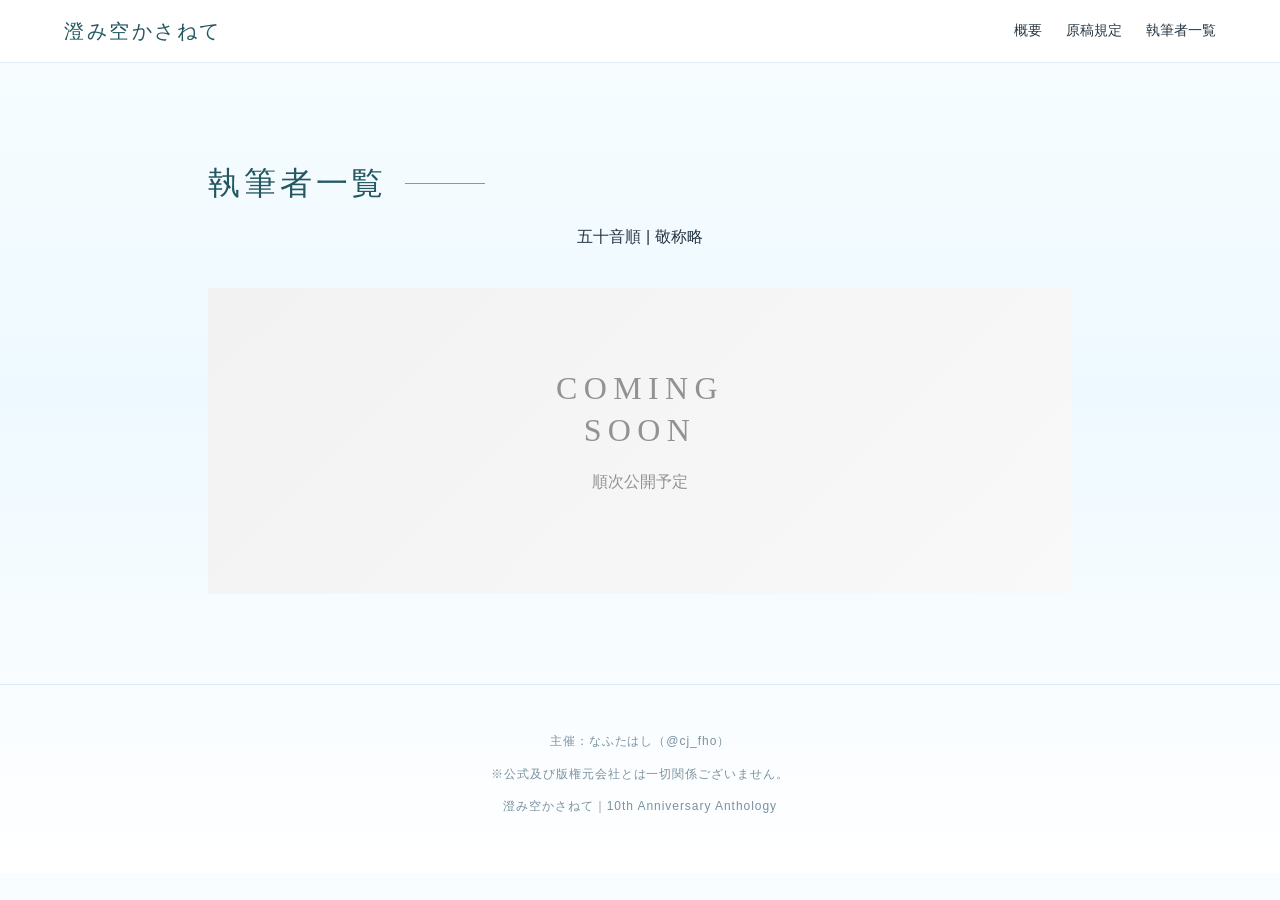
==== authors.html @ e441174b "Add files via upload" ====
<!doctype html>
<html lang="ja">

<head>
    <meta charset="utf-8">
    <meta name="viewport" content="width=device-width,initial-scale=1">
    <meta name="robots" content="noindex,nofollow,noarchive,noimageindex">
    <meta name="googlebot" content="noindex,nofollow,noarchive,noimageindex">
    <title>執筆者一覧｜澄み空かさねて</title>
    <link rel="stylesheet" href="style.css">
    <link rel="icon" href="/icon.png" type="image/x-icon">
</head>

<body>
    <header class="site-header">
        <a class="brand" href="index.html">澄み空かさねて</a>
        <button class="menu" aria-label="メニューを開閉" aria-expanded="false">☰</button>
        <nav>
            <a href="index.html">概要</a>
            <a href="guidelines.html">原稿規定</a>
            <a href="authors.html" aria-current="page">執筆者一覧</a>
            <!--
            <a href="sample.html">サンプル</a>
            <a href="onelai.html">おためしワンライ</a>
            <a href="webonly.html">ウェブオンリー</a>
            -->
        </nav>
    </header>
    <main>
        <section class="section authors-section">
            <h2>執筆者一覧</h2>
            <p class="authors-intro">五十音順 | 敬称略</p>

            <div class="coming">
                <div class="placeholder">COMING<br>SOON</div>
                <p>順次公開予定</p>
            </div>

            <!-- 執筆者を追加するときは author-card を複製してください。
                     サンプル画像を公開する場合は sample-preview の hidden を外し、
                     img の src に画像ファイル名を指定してください。 -->

            <!--
            <div class="author-grid">
                <article class="author-card">
                    <div class="author-sample" hidden>
                        <img class="sample-preview" src="washi_author.png" alt="作品サンプル">
                    </div>
                    <h3 class="author-name">ペンネーム＜小説＞</h3>
                    <div class="author-links">
                        <a class="author-X" href="https://x.com/fho_cj" target="_blank" rel="noopener noreferrer"
                            aria-label="Xアカウント">
                            <img src="x-logo.png" alt="">
                        </a>
                        <a class="author-pixiv" href="https://www.pixiv.net/users/17598611" target="_blank"
                            rel="noopener noreferrer" aria-label="pixivアカウント">
                            <img src="pixiv-logo.png" alt="">
                        </a>
                    </div>
                </article>
                <article class="author-card">
                    <div class="author-sample" hidden>
                        <img class="sample-preview" src="washi.png" alt="作品サンプル">
                    </div>
                    <h3 class="author-name">ペンネーム＜小説＞</h3>
                    <div class="author-links">
                        <a class="author-X" href="https://x.com/fho_cj" target="_blank" rel="noopener noreferrer"
                            aria-label="Xアカウント">
                            <img src="x-logo.png" alt="">
                        </a>
                        <a class="author-pixiv" href="https://www.pixiv.net/users/17598611" target="_blank"
                            rel="noopener noreferrer" aria-label="pixivアカウント">
                            <img src="pixiv-logo.png" alt="">
                        </a>
                    </div>
                </article>
            </div>
            -->
            <!--<p class="small authors-note">※リンク先・サンプル画像は、公開許可を得たもののみ掲載します。</p>-->
        </section>
    </main>
    <footer>
        <p>主催：なふたはし（@cj_fho）</p>
        <p>※公式及び版権元会社とは一切関係ございません。</p>
        <p>澄み空かさねて｜10th Anniversary Anthology</p>
    </footer>
    <script src="script.js"></script>
</body>

</html>
---- style.css ----
:root {
    --deep: #245861;
    --gold: #b89442;
    --text: #263744
}

* {
    box-sizing: border-box
}

body {
    margin: 0;
    color: var(--text);
    font-family: "FOT-UD角ゴ", "Hiragino Kaku Gothic ProN", sans-serif;
    font-size: clamp(0.75rem, calc(0.191rem + 2.8vw), 1.0rem);
    line-height: 1.9;
    background: linear-gradient(#f8fdff, #eef9ff 45%, #fff)
}

.loading {
    position: fixed;
    inset: 0;
    background: linear-gradient(#dff4ff, #fff);
    display: grid;
    place-items: center;
    z-index: 1000;
    animation: out 1.4s 1.2s forwards
}

.loading-logo {
    width: min(70vw, 500px);
    height: auto;
}

.loading-logo:after {
    content: "";
    display: block;
    width: 80px;
    height: 1px;
    background: var(--gold);
    margin: 24px auto
}

.main-logo {
    display: block;
    width: min(80vw, 650px);
    height: auto;
    margin: 0 auto;
}

@keyframes out {
    to {
        opacity: 0;
        visibility: hidden
    }
}

.site-header {
    position: sticky;
    top: 0;
    z-index: 20;
    background: #ffffffe8;
    backdrop-filter: blur(12px);
    border-bottom: 1px solid #dcecf5;
    display: flex;
    align-items: center;
    justify-content: space-between;
    padding: 12px 5vw
}

.brand {
    color: var(--deep);
    text-decoration: none;
    font-family: "BIZ UD明朝";
    letter-spacing: .125em;
    font-size: 1.25rem
}

.site-header nav {
    display: flex;
    gap: 24px
}

.site-header nav a {
    color: var(--text);
    text-decoration: none;
    font-size: .9rem
}

.menu {
    display: none;
    border: 0;
    background: none;
    font-size: 1.5rem
}

.hero {
    min-height: 78vh;
    display: grid;
    place-items: center;
    text-align: center;
    background: radial-gradient(circle at 20% 25%, #fff 0 7%, transparent 27%), linear-gradient(#d9f2ff, #fff 75%);
    position: relative;
    overflow: hidden
}

.sky {
    position: relative;
    z-index: 2
}

.sanka {
    place-items: center;
    text-align: center;
    position: relative;
}

.anniv {
    letter-spacing: .22em;
    text-transform: uppercase;
    color: var(--gold);
    font-size: .78rem
}

.cupname {
    letter-spacing: .15em;
    text-transform: uppercase;
    color: var(--gold);
    font-size: 1.50rem;
    margin: 0
}

.hero h1 {
    font-family: "BIZ UD明朝";
    font-size: clamp(3rem, 8vw, 6.5rem);
    font-weight: 400;
    letter-spacing: .15em;
    color: var(--deep);
    margin: 0
}


.hero-link {
    display: inline-block;
    margin-top: 28px;
    padding: 9px 24px;
    border: thick double #ffffff;
    color: #ffffff;
    text-decoration: none;
    background: #b89442;
}

.section {
    max-width: 920px;
    margin: auto;
    padding: 90px 28px;
}

.section h2 {
    font-family: "BIZ UD明朝";
    color: var(--deep);
    font-size: 2.0rem;
    font-weight: 400;
    letter-spacing: .12em;
    margin: 0 0 0.5rem;
    display: flex;
    align-items: center;
    gap: 18px
}

.section h2:after {
    content: "";
    height: 1px;
    background: var(--gold);
    width: 80px;

    /* アニメーション開始前 */
    transform: scaleX(0);
    transform-origin: left;
    transition: transform 1s ease;
}

/* 表示されたとき */
.section h2.is-visible:after {
    transform: scaleX(1);
}

.section h3 {
    font-family: "BIZ UD明朝";
    color: var(--deep);
    font-size: 1.25rem;
    font-weight: 400;
    margin-top: 55px
}

.section h4 {
    color: var(--deep);
    margin-top: 32px
}

.section li {
    margin: .55em 0
}

.title {
    font-family: "BIZ UD明朝";
    /*background: #e8fcff;*/
    text-align: center;
    padding: 20px 0px;
    margin: 22px 0 30px
}

.subtitle {
    color: #245861;
    font-family: "BIZ UD明朝";
    letter-spacing: .125em;
    font-size: clamp(0.75rem, calc(0.191rem + 2.8vw), 1.25rem);
    /*background: #e8fcff;*/
    /*padding: 20px 20px;
    margin: 22px 0*/
}

.title-honbun {
    color: #b89442;
    font-family: "Source Han Serif JP", "Noto Serif JP", "游明朝", "Yu Mincho", "ヒラギノ明朝 ProN", serif;
    font-size: clamp(2.0rem, 4vw, 3.0rem);
    letter-spacing: .125em;
}

.about {
    color: #245861;
    font-family: "BIZ UD明朝";
    text-align: center;
    font-size: clamp(0.75rem, calc(0.191rem + 2.8vw), 1.0rem);
    /*padding: 1.0rem 0px;*/
    /*margin: 22px 0*/
}


.layered-section {
    position: relative;
    width: 100%;
    /*max-width: 920px;*/
    margin: 70px auto 70px;
    padding: 30px 0 30px;
    box-sizing: border-box;
}


/* 円を配置するエリア */
.layer {
    position: absolute;
    width: 25%;
    aspect-ratio: 1 / 1;
}

/* 左上 */
.layer-back {
    top: -5%;
    left: 5%;
}

/* 右下 */
.layer-front {
    right: 5%;
    bottom: -5%;
}

/* 共通の円 */
.circle {
    position: absolute;
    /*border: 1px solid #777;*/
    border-radius: 50%;
    box-sizing: border-box;
}

/* 大きい円 */
.circle-large {
    width: 100%;
    height: 100%;
}

/* 中くらいの円 */
.circle-middle {
    width: 60%;
    height: 60%;
}

/* 小さい円 */
.circle-small {
    width: 8%;
    height: 8%;
}

/* 左上の大小円 */
.layer-back .circle-large {
    top: 0;
    left: 0;
    background: #4675258a;
}

.layer-back .circle-middle {
    top: 30%;
    left: 40%;
    width: 80%;
    height: 80%;
    background: #117cff8a;
}

.layer-back .circle-small {
    top: 80%;
    left: 23%;
    width: 30%;
    height: 30%;
    border: 1.5px solid #b89442;
    /*background: #ffffffb4;*/
}

/* 右下の大小円 */
.layer-front .circle-large {
    right: 0;
    bottom: 0;
    background: #79a5df93;
}

.layer-front .circle-middle {
    right: 40%;
    bottom: 30%;
    width: 80%;
    height: 80%;
    background: #53ad1296;
}

.layer-front .circle-small {
    right: 25%;
    bottom: 70%;
    width: 50%;
    height: 50%;
    border: 1.5px solid #b89442;
    /*background: #ffffff6e;*/
}

/* 本文エリア */
.layer-content {
    position: relative;
    z-index: 1;
    width: 60%;
    margin: 0 auto;
    padding: 5px 5px;
    box-sizing: border-box;
    /*border: 1px solid #777;*/
    /*background: #eef9ff9c;*/
    text-align: center;
}

.theme-content {
    --theme-background-opacity: 0.70;
    position: relative;
    isolation: isolate;
    color: #b89442;
    font-family: "BIZ UD明朝";
    /*display: inline-block;*/
    /* font-size: clamp(0.75rem, calc(0.191rem + 2.8vw), 1.0rem);*/
    text-align: center;
    font-size: clamp(0.6rem, calc(0.191rem + 2.8vw), 1.0rem);
    letter-spacing: .125em;
    line-height: 8;
    width: 86%;
    padding: 3.2rem .7rem;
    margin: 1.0rem auto;
    box-sizing: border-box;
}

.theme-content::before {
    content: "";
    position: absolute;
    inset: 0;
    z-index: -1;
    background: url("washi.png") repeat;
    opacity: var(--theme-background-opacity);
    pointer-events: none;
}

.theme-content p {
    margin: 0;
    line-height: 2;
}

@media (max-width: 600px) {
    .layered-section {
        padding: 30px 0 30px;
        margin: 40px auto;
    }

    /* 円を配置するエリア */
    .layer {
        width: 35%;
    }

    /* 左上 */
    .layer-back {
        left: -2%;
        top: -2%;
    }

    /* 右下 */
    .layer-front {
        right: -2%;
        bottom: -2%;
    }

    .layer-content {
        width: 100%;
        margin: 0 auto;
        padding: 0;
    }

    .theme-content {
        width: 86%;
        padding: 2.4rem 1rem;
        font-size: clamp(0.5rem, calc(0.191rem + 2.8vw), 0.8rem);
        letter-spacing: .1em;
    }
}



.notice {
    background: #ffffffcc;
    border-left: 3px solid var(--gold);
    padding: 18px 22px;
    margin: 22px 0
}

.nglist {
    background: #aed5dd;
    padding: 10px 26px;
    font-size: .75rem;
    line-height: 1.2rem;
    /* margin: 22px 0*/
}

.timeline {
    border-left: 1px solid #b9d4e4;
    margin-left: 10px
}

.timeline div {
    position: relative;
    padding: 8px 0 8px 28px
}

.timeline div:before {
    content: "";
    position: absolute;
    left: -5px;
    top: 20px;
    width: 9px;
    height: 9px;
    border-radius: 50%;
    background: var(--gold)
}

.timeline b,
.timeline span {
    display: block
}

.timeline b {
    color: var(--deep)
}

.ng {
    color: #0026ff
}

.small,
small {
    font-size: .78rem;
    color: #6e7f88
}

.coming {
    text-align: center;
    padding: 80px 20px;
    background: linear-gradient(135deg, #eef3f5, #f7f9fa);
    filter: grayscale(1);
    color: #87949a
}

.placeholder {
    font-family: "BIZ UD明朝";
    font-size: 2rem;
    letter-spacing: .2em;
    line-height: 1.3
}

.text-link,
a {
    color: var(--deep)
}

footer {
    text-align: center;
    padding: 45px 20px;
    min-height: 145px;
    border-top: 1px solid #dcecf5;
    color: #7a929f;
    font-size: .75rem;
    letter-spacing: .08em
}

footer p {
    margin: 0 0 10px
}


.hanten {
    text-emphasis: dot;
    /* 点をつける */
}

.vertical-text {
    writing-mode: vertical-rl;
}

/* アニメーション前の初期状態 */
.fade-up {
    opacity: 0;
    transform: translateY(30px);
    transition: opacity 2.0s ease, transform 2.0s ease;
    /* 0.8秒かけて変化 */
}

/* 画面内に入ったときの状態 */
.fade-up.is-show {
    opacity: 1;
    transform: translateY(0);
}


@media(max-width:700px) {
    .site-header nav {
        display: none
    }

    .menu {
        display: block
    }

    .site-header nav.open {
        display: flex;
        position: absolute;
        top: 59px;
        left: 0;
        right: 0;
        background: #fff;
        flex-direction: column;
        padding: 15px 5vw;
        gap: 5px
    }

    .site-header nav.open a {
        padding: 8px
    }

    .section {
        padding: 65px 20px
    }

    .hero h1 {
        font-size: 3rem
    }
}



/* 執筆者一覧 */
.authors-intro {
    text-align: center;
    margin: 0 0 36px;
}

.author-grid {
    display: grid;
    grid-template-columns: minmax(0, 1fr);
    gap: 28px;
    align-items: stretch;
}

.author-card {
    min-width: 0;
    padding: 22px;
    border: 1px solid #ffffff;
    background-color: #eeeeee;
    background-image: url("washi_author.png");
    background-repeat: repeat;
    background-size: 400px 400px;
    background-position: top left;
    text-align: center;
}

.author-sample {
    margin: 0 0 18px;
}

.author-sample[hidden] {
    display: none;
}

.author-sample img {
    display: block;
    width: 100%;
    aspect-ratio: 2 / 1;
    object-fit: cover;
    border: 1px solid #b7b7b7;
}

.author-name {
    margin: 0 0 24px !important;
    color: #245861 !important;
    font-size: 1.25rem !important;
    overflow-wrap: anywhere;
}

.author-links {
    display: flex;
    justify-content: space-around;
    align-items: center;
    gap: 12px;
}

.author-social {
    display: inline-flex;
    align-items: center;
    justify-content: center;
    gap: 8px;
    color: #52616a;
    text-decoration: none;
    overflow-wrap: anywhere;
}

.author-X img {
    width: 20px;
    height: 20px;
    object-fit: contain;
}

.author-pixiv img {
    width: auto;
    height: 26px;
    object-fit: contain;
}

.author-X:hover,
.author-pixiv:hover {
    opacity: .72;
}

.authors-note {
    margin-top: 22px;
    text-align: center;
}

/* 企画ページ */
.event-page h3 {
    border-bottom: 1px solid var(--gold);
    padding-bottom: 8px;
}

.event-page li {
    margin: .8em 0;
}

.event-schedule {
    display: grid;
    grid-template-columns: minmax(0, 1fr);
    gap: 12px;
    margin: 24px 0;
}

.event-schedule>div {
    padding: 16px 20px;
    background: #ffffffc9;
    border-left: 3px solid var(--gold);
}

.event-schedule time {
    color: var(--deep);
    font-weight: 600;
}

.event-schedule p {
    margin: 4px 0 0;
}

.webonly-announcement {
    margin: 36px auto;
    padding: 42px 20px;
    text-align: center;
    background: #ffffffb9;
    border: 1px solid #dcecf5;
}

.webonly-date {
    color: var(--deep);
    font-family: "BIZ UD明朝", serif;
    font-size: clamp(1.25rem, 3vw, 1.8rem);
    letter-spacing: .08em;
}

@media (min-width: 700px) {
    .author-grid {
        grid-template-columns: repeat(2, minmax(0, 1fr));
        gap: 32px;
    }

    .author-card {
        padding: 22px 28px;
    }

    /*
    .event-schedule {
        grid-template-columns: repeat(3, minmax(0, 1fr));
    }
        */

}
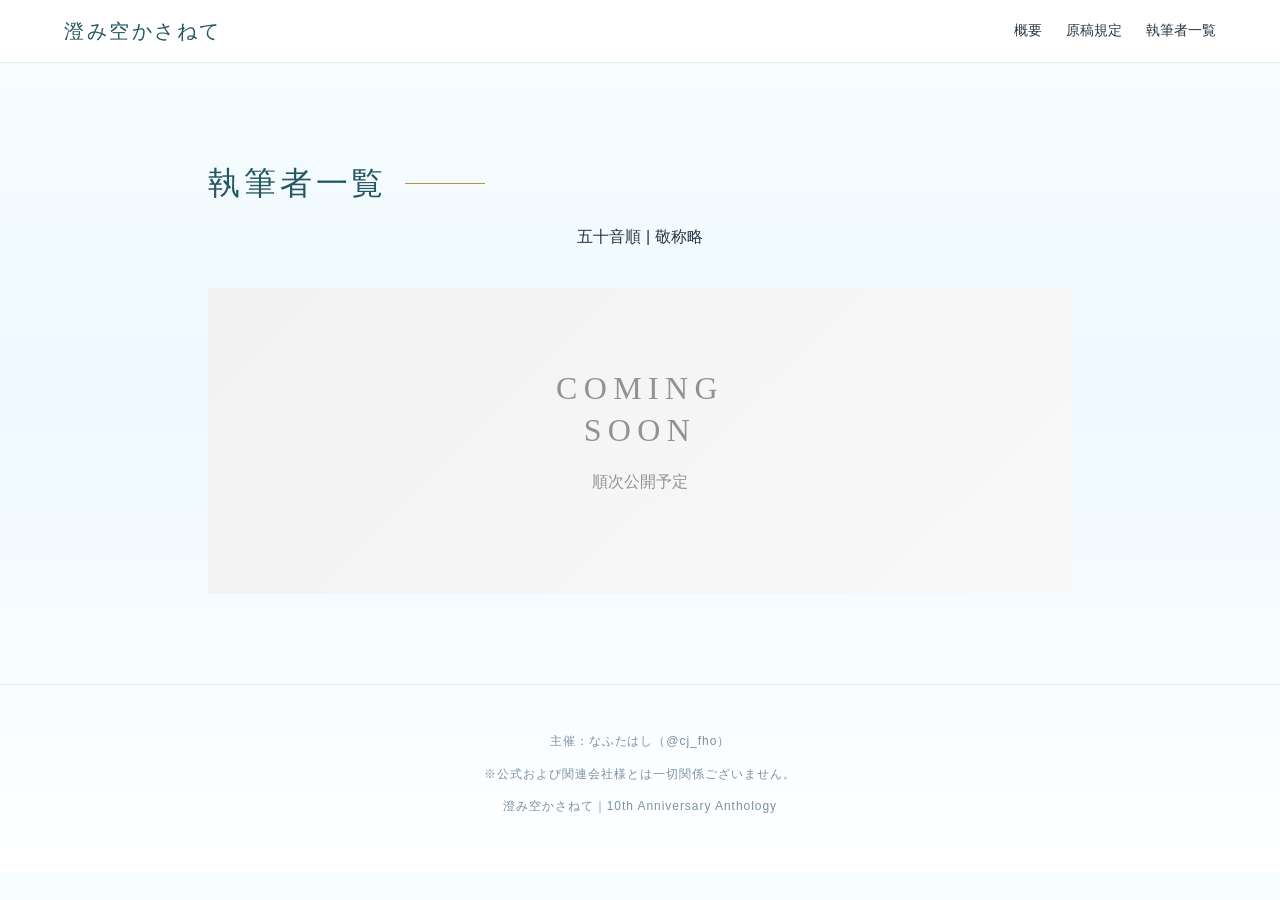
==== commit 49f5747e: "Add files via upload" ====
--- a/authors.html
+++ b/authors.html
@@ -81,7 +81,7 @@
     </main>
     <footer>
         <p>主催：なふたはし（@cj_fho）</p>
-        <p>※公式及び版権元会社とは一切関係ございません。</p>
+        <p>※公式および関連会社様とは一切関係ございません。</p>
         <p>澄み空かさねて｜10th Anniversary Anthology</p>
     </footer>
     <script src="script.js"></script>
--- a/style.css
+++ b/style.css
@@ -71,7 +71,7 @@
 .brand {
     color: var(--deep);
     text-decoration: none;
-    font-family: "BIZ UD明朝";
+    font-family: "BIZ UDP明朝";
     letter-spacing: .125em;
     font-size: 1.25rem
 }
@@ -94,15 +94,49 @@
     font-size: 1.5rem
 }
 
+
+
+
+
 .hero {
     min-height: 78vh;
     display: grid;
     place-items: center;
     text-align: center;
-    background: radial-gradient(circle at 20% 25%, #fff 0 7%, transparent 27%), linear-gradient(#d9f2ff, #fff 75%);
+
+    background:
+        linear-gradient(135deg,
+            #d9f2ff,
+            #ffffff,
+            #c8e9f8,
+            #f8fdff);
+    background-size: 300% 300%;
+    animation: marble-flow 10s ease-in-out infinite alternate;
+
     position: relative;
-    overflow: hidden
-}
+    overflow: hidden;
+}
+
+@keyframes marble-flow {
+    0% {
+        background-position: 0% 30%;
+    }
+
+    50% {
+        background-position: 100% 70%;
+    }
+
+    100% {
+        background-position: 0% 30%;
+    }
+}
+
+@media (max-width: 600px) {
+    .hero {
+        animation: marble-flow 6s ease-in-out infinite alternate;
+    }
+}
+
 
 .sky {
     position: relative;
@@ -122,16 +156,8 @@
     font-size: .78rem
 }
 
-.cupname {
-    letter-spacing: .15em;
-    text-transform: uppercase;
-    color: var(--gold);
-    font-size: 1.50rem;
-    margin: 0
-}
-
 .hero h1 {
-    font-family: "BIZ UD明朝";
+    font-family: "BIZ UDP明朝";
     font-size: clamp(3rem, 8vw, 6.5rem);
     font-weight: 400;
     letter-spacing: .15em;
@@ -157,7 +183,7 @@
 }
 
 .section h2 {
-    font-family: "BIZ UD明朝";
+    font-family: "BIZ UDP明朝";
     color: var(--deep);
     font-size: 2.0rem;
     font-weight: 400;
@@ -186,7 +212,7 @@
 }
 
 .section h3 {
-    font-family: "BIZ UD明朝";
+    font-family: "BIZ UDP明朝";
     color: var(--deep);
     font-size: 1.25rem;
     font-weight: 400;
@@ -203,37 +229,135 @@
 }
 
 .title {
-    font-family: "BIZ UD明朝";
+    font-family: "BIZ UDP明朝";
     /*background: #e8fcff;*/
     text-align: center;
     padding: 20px 0px;
-    margin: 22px 0 30px
+    margin: 22px 0 2px
 }
 
 .subtitle {
     color: #245861;
-    font-family: "BIZ UD明朝";
-    letter-spacing: .125em;
+    font-family: "BIZ UDP明朝";
     font-size: clamp(0.75rem, calc(0.191rem + 2.8vw), 1.25rem);
+    letter-spacing: .4em;
+    line-height: 2.8;
     /*background: #e8fcff;*/
     /*padding: 20px 20px;
     margin: 22px 0*/
 }
 
 .title-honbun {
+    width: 90%;
     color: #b89442;
     font-family: "Source Han Serif JP", "Noto Serif JP", "游明朝", "Yu Mincho", "ヒラギノ明朝 ProN", serif;
-    font-size: clamp(2.0rem, 4vw, 3.0rem);
-    letter-spacing: .125em;
+    font-size: clamp(1.7rem, 4vw, 3.0rem);
+    letter-spacing: .25em;
+    padding: 20px 0px;
+    margin: 0 auto;
+    position: relative;
+    z-index: 1;
+    text-align: center;
+}
+
+@media (max-width: 600px) {
+    .title-honbun {
+        width: 100%;
+    }
+}
+
+.title-decoration {
+    position: relative;
+    width: 100%;
+    margin: 35px auto;
+}
+
+.title-decoration .layer {
+    width: clamp(48px, 8vw, 78px);
+    z-index: 0;
+    pointer-events: none;
+}
+
+.title-decoration .layer-back {
+    top: -10%;
+    left: 8%;
+}
+
+.title-decoration .layer-front {
+    right: 8%;
+    bottom: -10%;
+}
+
+@media (max-width: 600px) {
+    .title-decoration .layer-back {
+        top: -10%;
+        left: 4%;
+    }
+
+    .title-decoration .layer-front {
+        right: 4%;
+        bottom: -10%;
+    }
+}
+
+.title-decoration .circle {
+    opacity: 1;
+    transform: none;
+}
+
+.title-decoration.is-pending:not(.is-show) .circle {
+    opacity: 0;
+    transform: scale(.12) rotate(-45deg);
+}
+
+.title-decoration.is-show .circle {
+    animation: title-flower-bloom 2.9s cubic-bezier(.2, .8, .2, 1) forwards;
+}
+
+.title-decoration .circle-middle {
+    animation-delay: 2.22s;
+}
+
+@keyframes title-flower-bloom {
+    0% {
+        opacity: 0;
+        transform: scale(.12) rotate(-45deg);
+    }
+
+    70% {
+        opacity: 1;
+        transform: scale(1.08) rotate(5deg);
+    }
+
+    100% {
+        opacity: 1;
+        transform: scale(1) rotate(0);
+    }
+}
+
+@media (prefers-reduced-motion: reduce) {
+    .title-decoration .circle {
+        opacity: 1;
+        transform: none;
+        animation: none;
+    }
 }
 
 .about {
     color: #245861;
-    font-family: "BIZ UD明朝";
-    text-align: center;
-    font-size: clamp(0.75rem, calc(0.191rem + 2.8vw), 1.0rem);
-    /*padding: 1.0rem 0px;*/
-    /*margin: 22px 0*/
+    font-family: "BIZ UDP明朝", "Source Han Serif JP", "Noto Serif JP", "游明朝", "Yu Mincho", "ヒラギノ明朝 ProN", serif;
+    text-align: center;
+    font-size: clamp(0.45rem, calc(0.191rem + 2.8vw), 1.0rem);
+    letter-spacing: .2em;
+    line-height: 2.7;
+    margin: 60px 5px 90px;
+    padding: 1.0rem 0px;
+}
+
+@media (max-width: 600px) {
+    .about {
+        font-size: clamp(0.45rem, calc(0.191rem + 2.8vw), 0.75rem);
+    }
 }
 
 
@@ -250,20 +374,7 @@
 /* 円を配置するエリア */
 .layer {
     position: absolute;
-    width: 25%;
     aspect-ratio: 1 / 1;
-}
-
-/* 左上 */
-.layer-back {
-    top: -5%;
-    left: 5%;
-}
-
-/* 右下 */
-.layer-front {
-    right: 5%;
-    bottom: -5%;
 }
 
 /* 共通の円 */
@@ -276,35 +387,33 @@
 
 /* 大きい円 */
 .circle-large {
-    width: 100%;
-    height: 100%;
+    width: 70%;
+    height: 70%;
 }
 
 /* 中くらいの円 */
 .circle-middle {
-    width: 60%;
-    height: 60%;
+    width: 50%;
+    height: 50%;
 }
 
 /* 小さい円 */
 .circle-small {
-    width: 8%;
-    height: 8%;
+    width: 35%;
+    height: 35%;
 }
 
 /* 左上の大小円 */
 .layer-back .circle-large {
     top: 0;
     left: 0;
-    background: #4675258a;
+    background: #79a5df93;
 }
 
 .layer-back .circle-middle {
-    top: 30%;
-    left: 40%;
-    width: 80%;
-    height: 80%;
-    background: #117cff8a;
+    top: 20%;
+    left: 50%;
+    background: #53ad1296;
 }
 
 .layer-back .circle-small {
@@ -320,15 +429,13 @@
 .layer-front .circle-large {
     right: 0;
     bottom: 0;
-    background: #79a5df93;
+    background: #4675258a;
 }
 
 .layer-front .circle-middle {
-    right: 40%;
-    bottom: 30%;
-    width: 80%;
-    height: 80%;
-    background: #53ad1296;
+    bottom: 20%;
+    right: 50%;
+    background: #117cff8a;
 }
 
 .layer-front .circle-small {
@@ -354,20 +461,19 @@
 }
 
 .theme-content {
-    --theme-background-opacity: 0.70;
+    --theme-background-opacity: 0.90;
     position: relative;
     isolation: isolate;
-    color: #b89442;
-    font-family: "BIZ UD明朝";
+    border: 0.7px solid #b89442;
+    color: #245861;
+    font-family: "BIZ UDP明朝";
     /*display: inline-block;*/
-    /* font-size: clamp(0.75rem, calc(0.191rem + 2.8vw), 1.0rem);*/
     text-align: center;
     font-size: clamp(0.6rem, calc(0.191rem + 2.8vw), 1.0rem);
-    letter-spacing: .125em;
-    line-height: 8;
-    width: 86%;
-    padding: 3.2rem .7rem;
-    margin: 1.0rem auto;
+    letter-spacing: .4em;
+    width: 110%;
+    padding: 40px 10px;
+    margin: 60px auto;
     box-sizing: border-box;
 }
 
@@ -382,8 +488,12 @@
 }
 
 .theme-content p {
-    margin: 0;
-    line-height: 2;
+    margin: 60px auto;
+    line-height: 2.7;
+}
+
+.theme-content a {
+    color: #b89442;
 }
 
 @media (max-width: 600px) {
@@ -392,21 +502,8 @@
         margin: 40px auto;
     }
 
-    /* 円を配置するエリア */
-    .layer {
-        width: 35%;
-    }
-
-    /* 左上 */
-    .layer-back {
-        left: -2%;
-        top: -2%;
-    }
-
-    /* 右下 */
-    .layer-front {
-        right: -2%;
-        bottom: -2%;
+    .title-decoration .layer {
+        width: clamp(42px, 12vw, 64px);
     }
 
     .layer-content {
@@ -416,11 +513,17 @@
     }
 
     .theme-content {
-        width: 86%;
+        width: 93%;
         padding: 2.4rem 1rem;
         font-size: clamp(0.5rem, calc(0.191rem + 2.8vw), 0.8rem);
         letter-spacing: .1em;
     }
+
+    .theme-content p {
+        margin: 40px auto;
+        line-height: 2.7;
+    }
+
 }
 
 
@@ -470,10 +573,6 @@
     color: var(--deep)
 }
 
-.ng {
-    color: #0026ff
-}
-
 .small,
 small {
     font-size: .78rem;
@@ -489,13 +588,12 @@
 }
 
 .placeholder {
-    font-family: "BIZ UD明朝";
+    font-family: "BIZ UDP明朝";
     font-size: 2rem;
     letter-spacing: .2em;
     line-height: 1.3
 }
 
-.text-link,
 a {
     color: var(--deep)
 }
@@ -573,8 +671,6 @@
     }
 }
 
-
-
 /* 執筆者一覧 */
 .authors-intro {
     text-align: center;
@@ -704,7 +800,7 @@
 
 .webonly-date {
     color: var(--deep);
-    font-family: "BIZ UD明朝", serif;
+    font-family: "BIZ UDP明朝", serif;
     font-size: clamp(1.25rem, 3vw, 1.8rem);
     letter-spacing: .08em;
 }
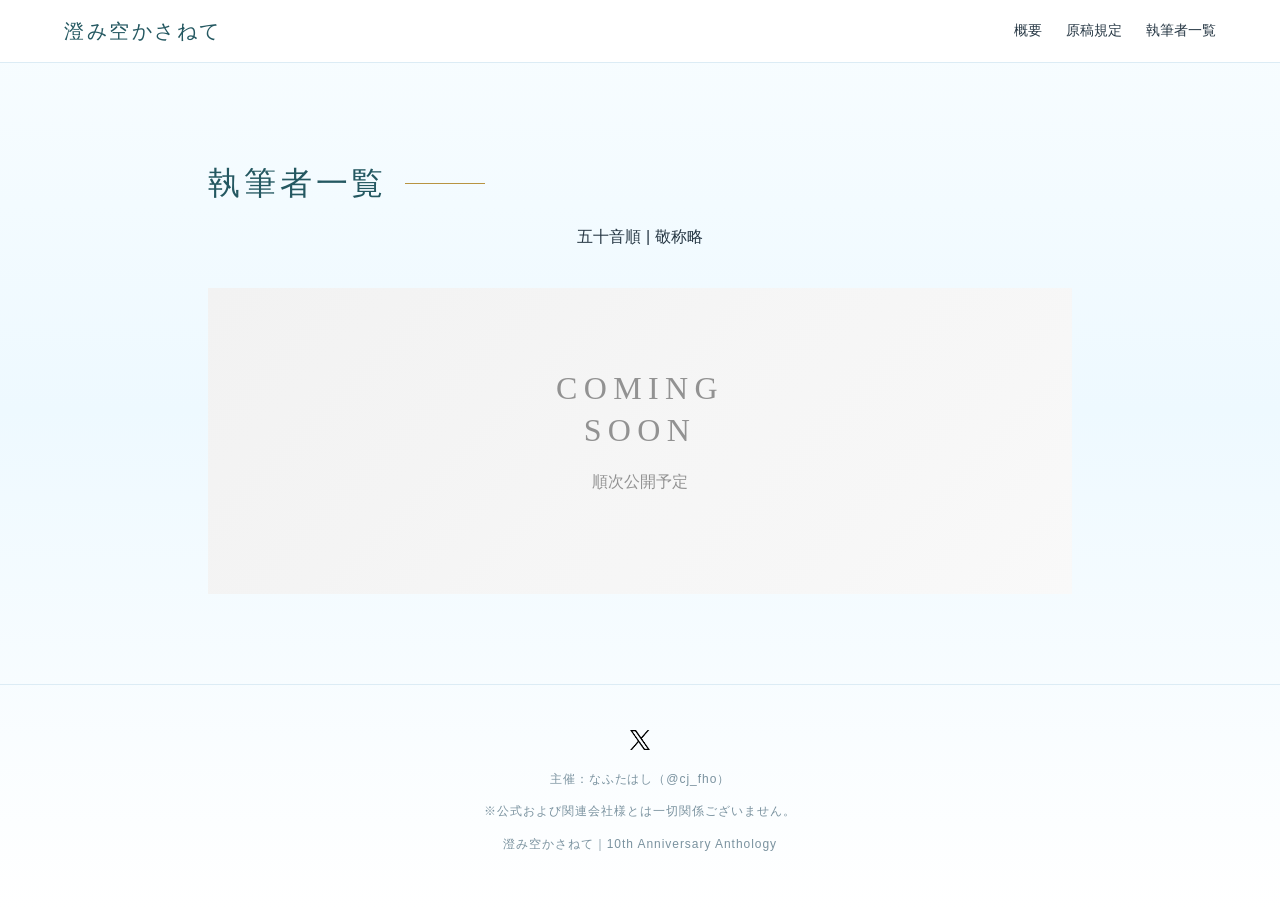
==== commit d9d5fd28: "Add files via upload" ====
--- a/authors.html
+++ b/authors.html
@@ -21,7 +21,7 @@
             <a href="authors.html" aria-current="page">執筆者一覧</a>
             <!--
             <a href="sample.html">サンプル</a>
-            <a href="onelai.html">おためしワンライ</a>
+            <a href="onewrite.html">おためしワンライ</a>
             <a href="webonly.html">ウェブオンリー</a>
             -->
         </nav>
@@ -80,6 +80,10 @@
         </section>
     </main>
     <footer>
+        <p><a class="author-X" href="https://x.com/kuro_sora_10th" target="_blank" rel="noopener noreferrer"
+                aria-label="Xアカウント">
+                <img src="x-logo.png" alt="">
+            </a></p>
         <p>主催：なふたはし（@cj_fho）</p>
         <p>※公式および関連会社様とは一切関係ございません。</p>
         <p>澄み空かさねて｜10th Anniversary Anthology</p>
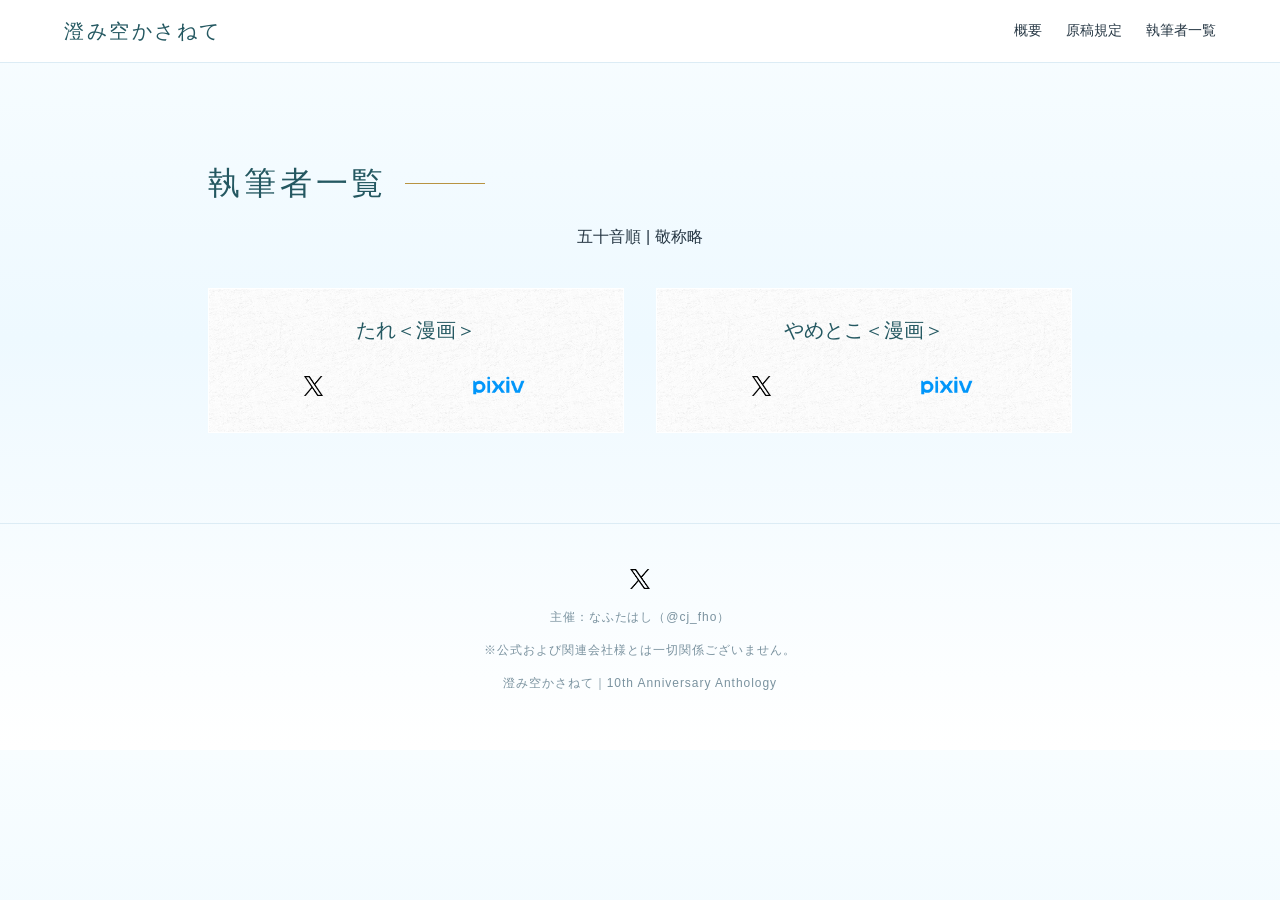
==== commit 2ba31792: "Add files via upload" ====
--- a/authors.html
+++ b/authors.html
@@ -31,33 +31,54 @@
             <h2>執筆者一覧</h2>
             <p class="authors-intro">五十音順 | 敬称略</p>
 
+            <!--
             <div class="coming">
                 <div class="placeholder">COMING<br>SOON</div>
                 <p>順次公開予定</p>
             </div>
+-->
 
             <!-- 執筆者を追加するときは author-card を複製してください。
                      サンプル画像を公開する場合は sample-preview の hidden を外し、
                      img の src に画像ファイル名を指定してください。 -->
 
-            <!--
+
             <div class="author-grid">
                 <article class="author-card">
                     <div class="author-sample" hidden>
                         <img class="sample-preview" src="washi_author.png" alt="作品サンプル">
                     </div>
-                    <h3 class="author-name">ペンネーム＜小説＞</h3>
+                    <h3 class="author-name">たれ＜漫画＞</h3>
                     <div class="author-links">
-                        <a class="author-X" href="https://x.com/fho_cj" target="_blank" rel="noopener noreferrer"
+                        <a class="author-X" href="https://x.com/gchr_kbuc" target="_blank" rel="noopener noreferrer"
                             aria-label="Xアカウント">
                             <img src="x-logo.png" alt="">
                         </a>
-                        <a class="author-pixiv" href="https://www.pixiv.net/users/17598611" target="_blank"
+                        <a class="author-pixiv" href="https://www.pixiv.net/users/6672672" target="_blank"
                             rel="noopener noreferrer" aria-label="pixivアカウント">
                             <img src="pixiv-logo.png" alt="">
                         </a>
                     </div>
                 </article>
+
+                <article class="author-card">
+                    <div class="author-sample" hidden>
+                        <img class="sample-preview" src="washi_author.png" alt="作品サンプル">
+                    </div>
+                    <h3 class="author-name">やめとこ＜漫画＞</h3>
+                    <div class="author-links">
+                        <a class="author-X" href="https://x.com/yametokoP" target="_blank" rel="noopener noreferrer"
+                            aria-label="Xアカウント">
+                            <img src="x-logo.png" alt="">
+                        </a>
+                        <a class="author-pixiv" href="https://www.pixiv.net/users/299497" target="_blank"
+                            rel="noopener noreferrer" aria-label="pixivアカウント">
+                            <img src="pixiv-logo.png" alt="">
+                        </a>
+                    </div>
+                </article>
+
+                <!--
                 <article class="author-card">
                     <div class="author-sample" hidden>
                         <img class="sample-preview" src="washi.png" alt="作品サンプル">
@@ -74,8 +95,9 @@
                         </a>
                     </div>
                 </article>
+            -->
             </div>
-            -->
+
             <!--<p class="small authors-note">※リンク先・サンプル画像は、公開許可を得たもののみ掲載します。</p>-->
         </section>
     </main>
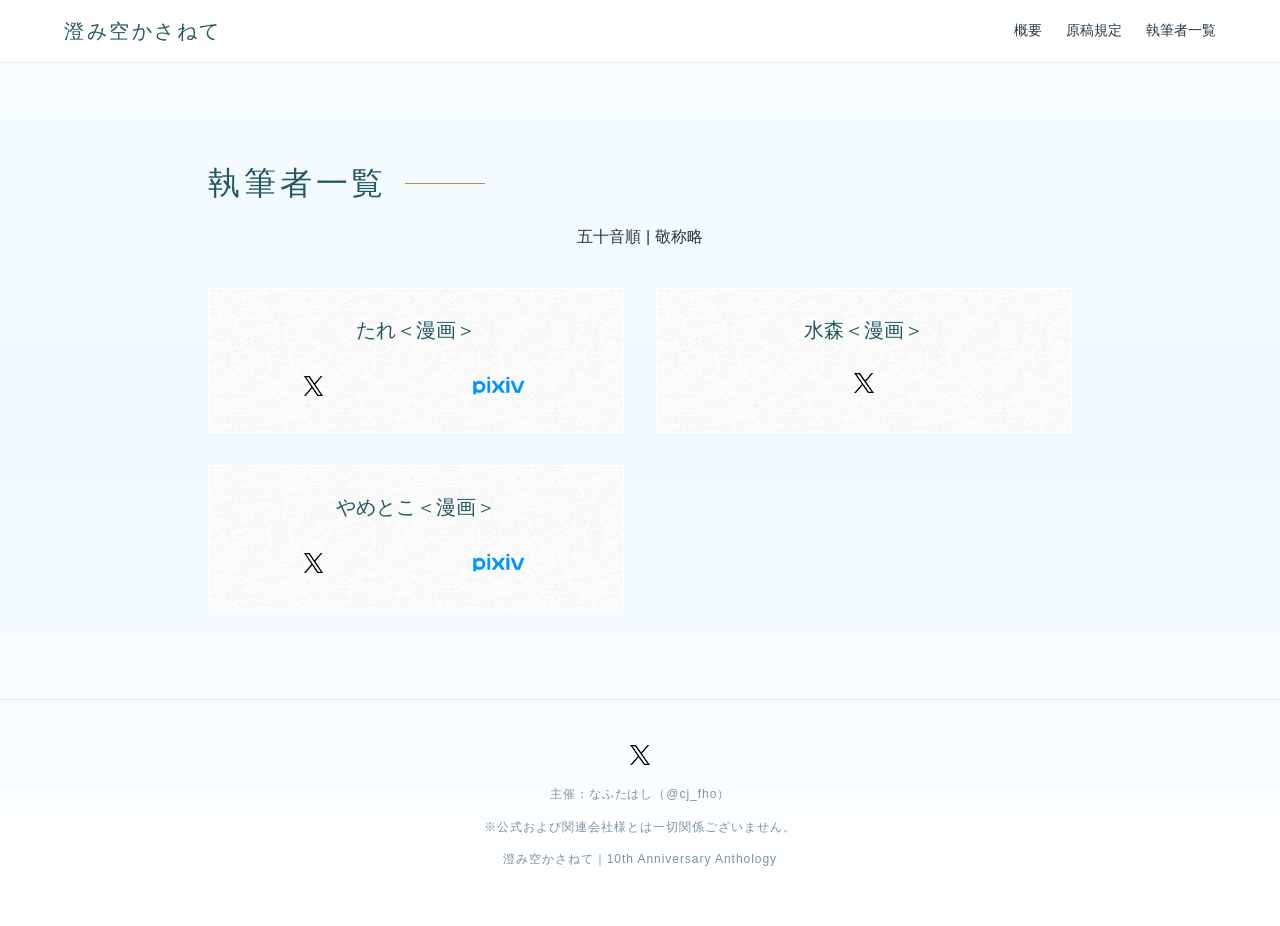
==== commit a513218b: "Add files via upload" ====
--- a/authors.html
+++ b/authors.html
@@ -44,6 +44,7 @@
 
 
             <div class="author-grid">
+
                 <article class="author-card">
                     <div class="author-sample" hidden>
                         <img class="sample-preview" src="washi_author.png" alt="作品サンプル">
@@ -58,6 +59,25 @@
                             rel="noopener noreferrer" aria-label="pixivアカウント">
                             <img src="pixiv-logo.png" alt="">
                         </a>
+                    </div>
+                </article>
+
+                <article class="author-card">
+                    <div class="author-sample" hidden>
+                        <img class="sample-preview" src="washi_author.png" alt="作品サンプル">
+                    </div>
+                    <h3 class="author-name">水森＜漫画＞</h3>
+                    <div class="author-links">
+                        <a class="author-X" href="https://x.com/mizumori_0703" target="_blank" rel="noopener noreferrer"
+                            aria-label="Xアカウント">
+                            <img src="x-logo.png" alt="">
+                        </a>
+                        <!--
+                        <a class="author-pixiv" href="https://www.pixiv.net/users/6672672" target="_blank"
+                            rel="noopener noreferrer" aria-label="pixivアカウント">
+                            <img src="pixiv-logo.png" alt="">
+                        </a>
+                        -->
                     </div>
                 </article>
 
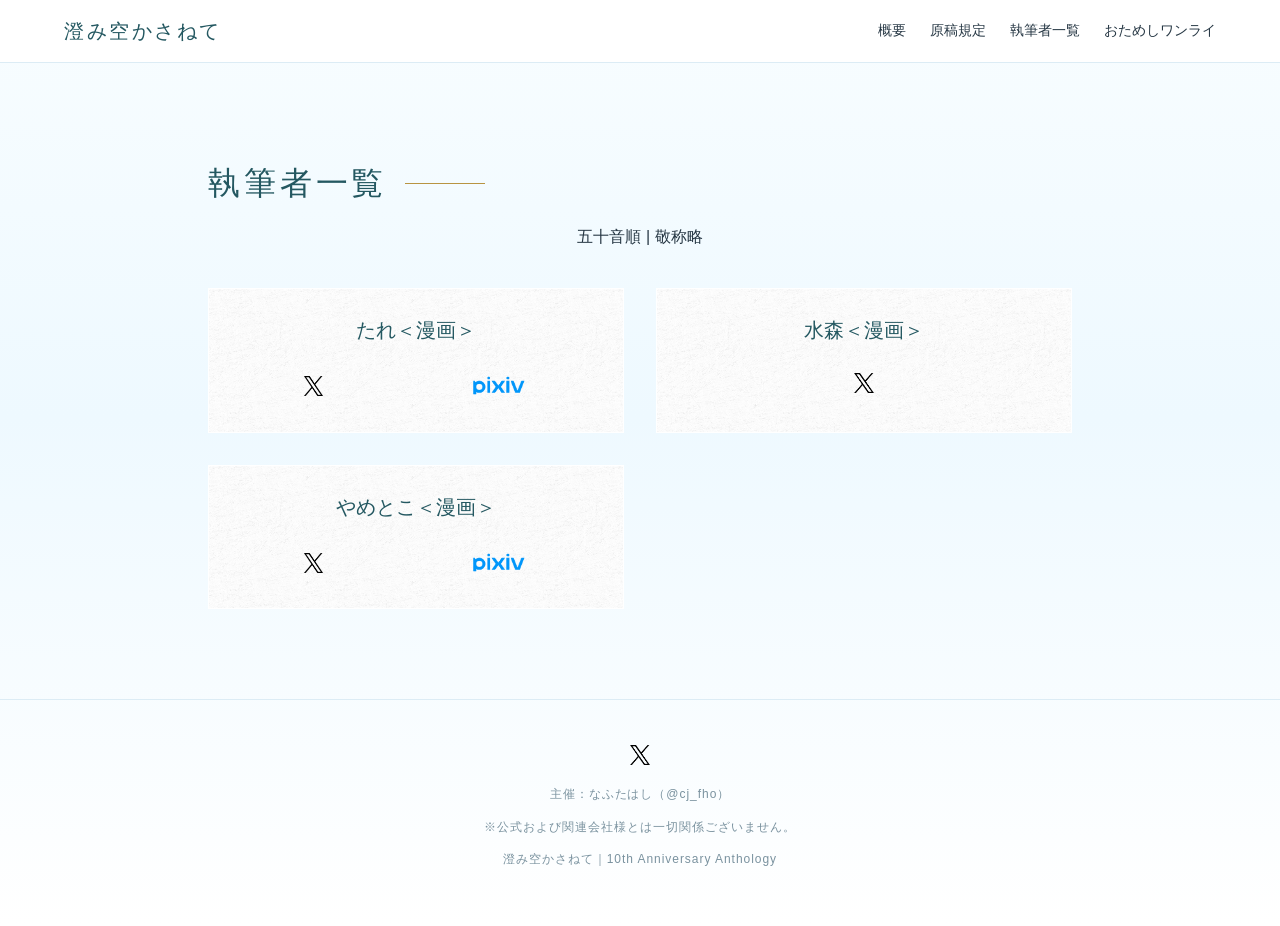
==== commit d52ee966: "Add files via upload" ====
--- a/authors.html
+++ b/authors.html
@@ -19,9 +19,9 @@
             <a href="index.html">概要</a>
             <a href="guidelines.html">原稿規定</a>
             <a href="authors.html" aria-current="page">執筆者一覧</a>
+            <a href="onewrite.html">おためしワンライ</a>
             <!--
             <a href="sample.html">サンプル</a>
-            <a href="onewrite.html">おためしワンライ</a>
             <a href="webonly.html">ウェブオンリー</a>
             -->
         </nav>
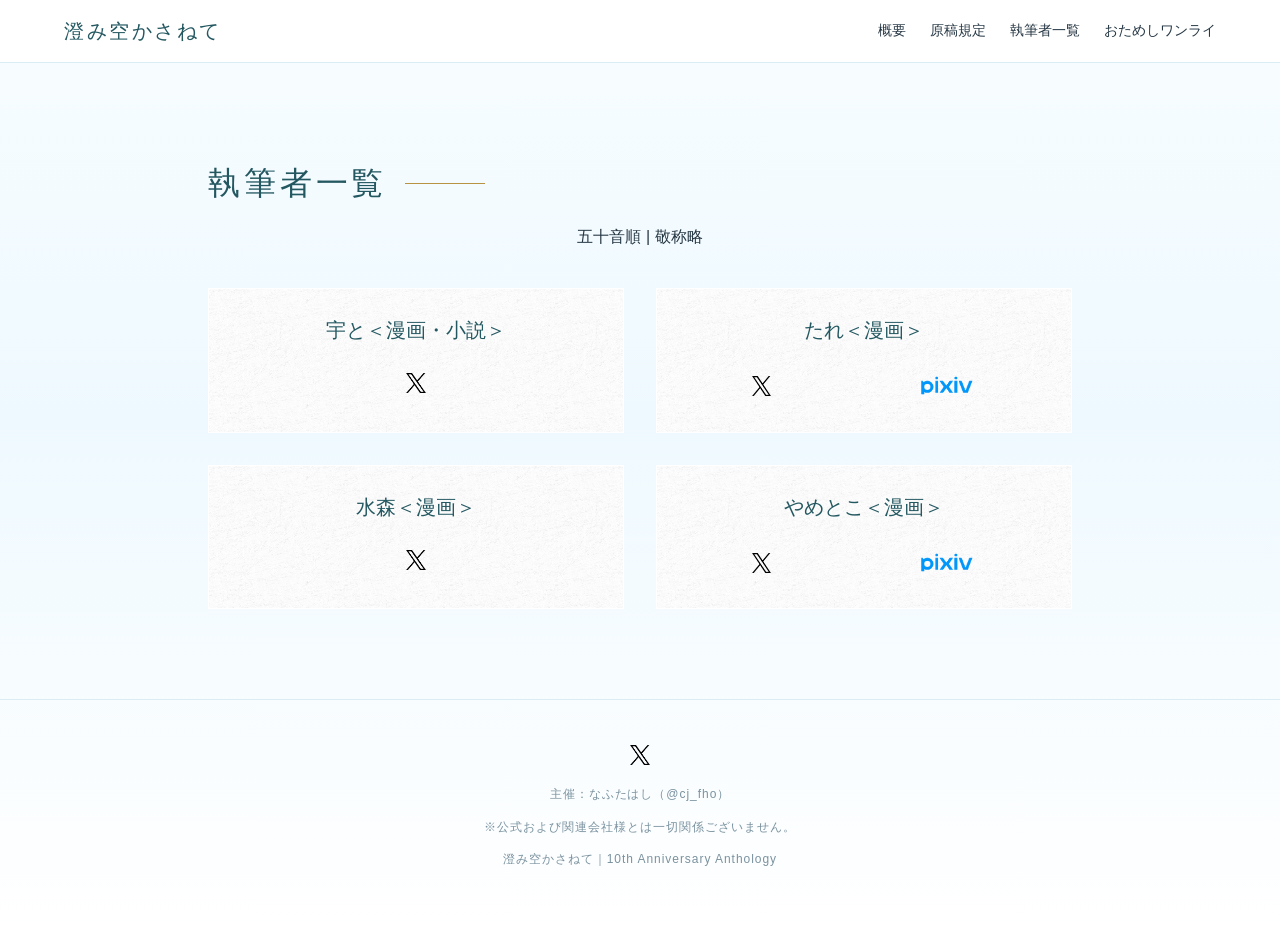
==== commit 4a6de3c4: "Add files via upload" ====
--- a/authors.html
+++ b/authors.html
@@ -44,6 +44,25 @@
 
 
             <div class="author-grid">
+
+                <article class="author-card">
+                    <div class="author-sample" hidden>
+                        <img class="sample-preview" src="washi_author.png" alt="作品サンプル">
+                    </div>
+                    <h3 class="author-name">宇と＜漫画・小説＞</h3>
+                    <div class="author-links">
+                        <a class="author-X" href="https://x.com/Uky_000" target="_blank" rel="noopener noreferrer"
+                            aria-label="Xアカウント">
+                            <img src="x-logo.png" alt="">
+                        </a>
+                        <!--
+                        <a class="author-pixiv" href="https://www.pixiv.net/users/6672672" target="_blank"
+                            rel="noopener noreferrer" aria-label="pixivアカウント">
+                            <img src="pixiv-logo.png" alt="">
+                        </a>
+                        -->
+                    </div>
+                </article>
 
                 <article class="author-card">
                     <div class="author-sample" hidden>
